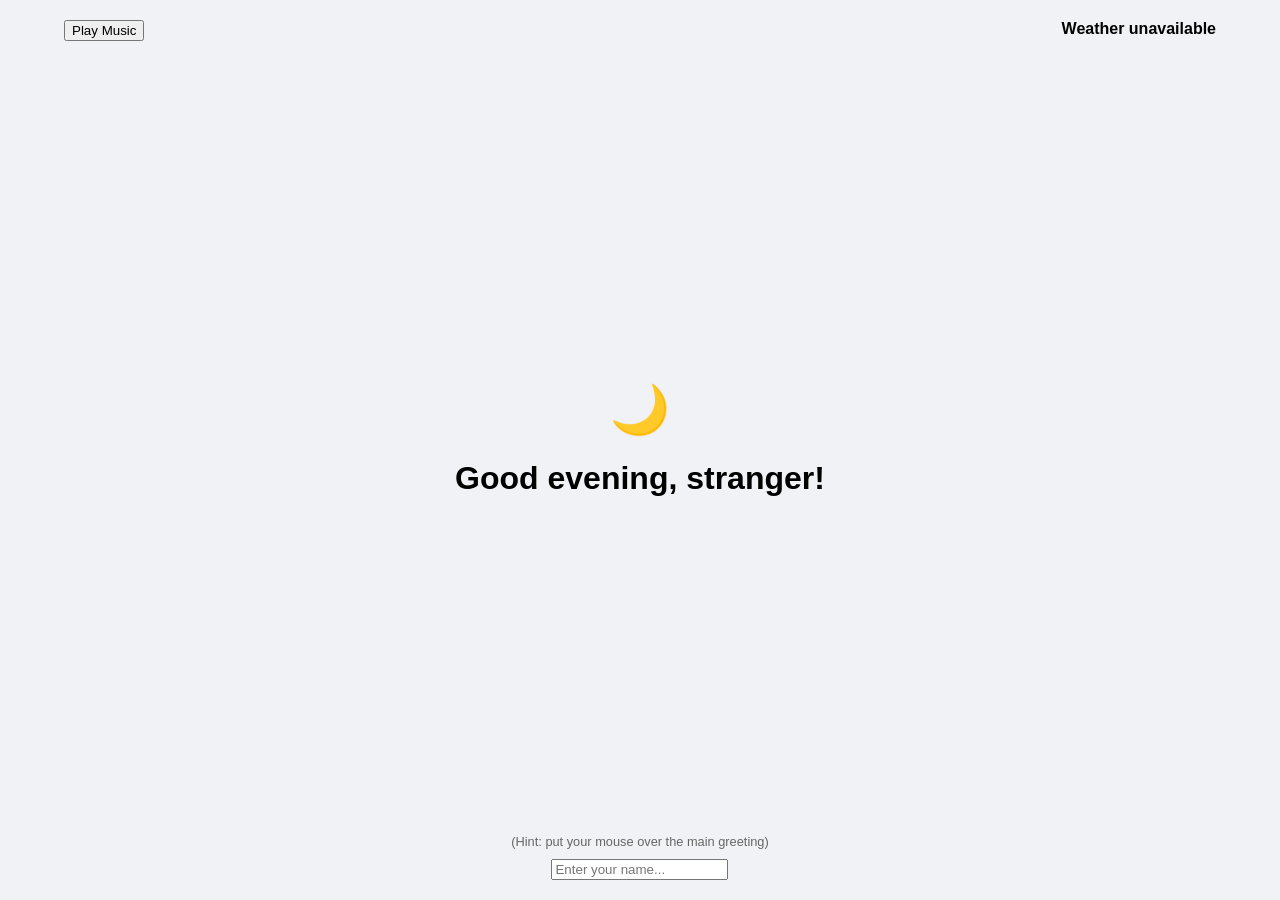
==== Week6/index.html @ 3ff947d9 "Week 6 initial commit" ====
<!DOCTYPE html>
<html lang="en">
<head>
    <meta charset="UTF-8">
    <title>Week 6 - Custom Homepage!</title>
    <link rel="stylesheet" href="styles.css">
</head>
<body>
    <header>
        <button id="muteBtn">Mute Music</button>
        <div id="weather">Loading weather...</div>
    </header>

    <div id="greeting-container">
        <div id="emoji" style="font-size: 3rem;"></div>
        <h1 id="greeting"></h1>
    </div>

    <footer>
        <div class="hint" id="hintText">(Hint: put your mouse over the main greeting)</div>
        <input type="text" id="nameInput" placeholder="Enter your name...">
    </footer>

    <audio id="bgMusic" loop>
        <source src="bartender.mp3" type="audio/mpeg">
    </audio>

    <script src="main.js"></script>
</body>
</html>
---- Week6/styles.css ----
body {
    font-family: sans-serif;
    display: flex;
    flex-direction: column;
    align-items: center;
    justify-content: center;
    height: 100vh;
    margin: 0;
    background: #f0f2f5;
}
        
header {
    position: absolute;
    top: 20px;
    width: 90%;
    display: flex;
    justify-content: space-between;
}
        
#greeting-container {
    text-align: center;
    transition: transform 0.3s;
    cursor: pointer;
}

#greeting-container:hover {
    transform: scale(1.2);
}
        
#weather {
    font-weight: bold;
}
        
footer {
    position: absolute;
    bottom: 20px; 
    display: flex;
    flex-direction: column;
    align-items: center;
    gap: 10px;
}

.hint {
    font-size: 0.8rem;
    color: #666;
}
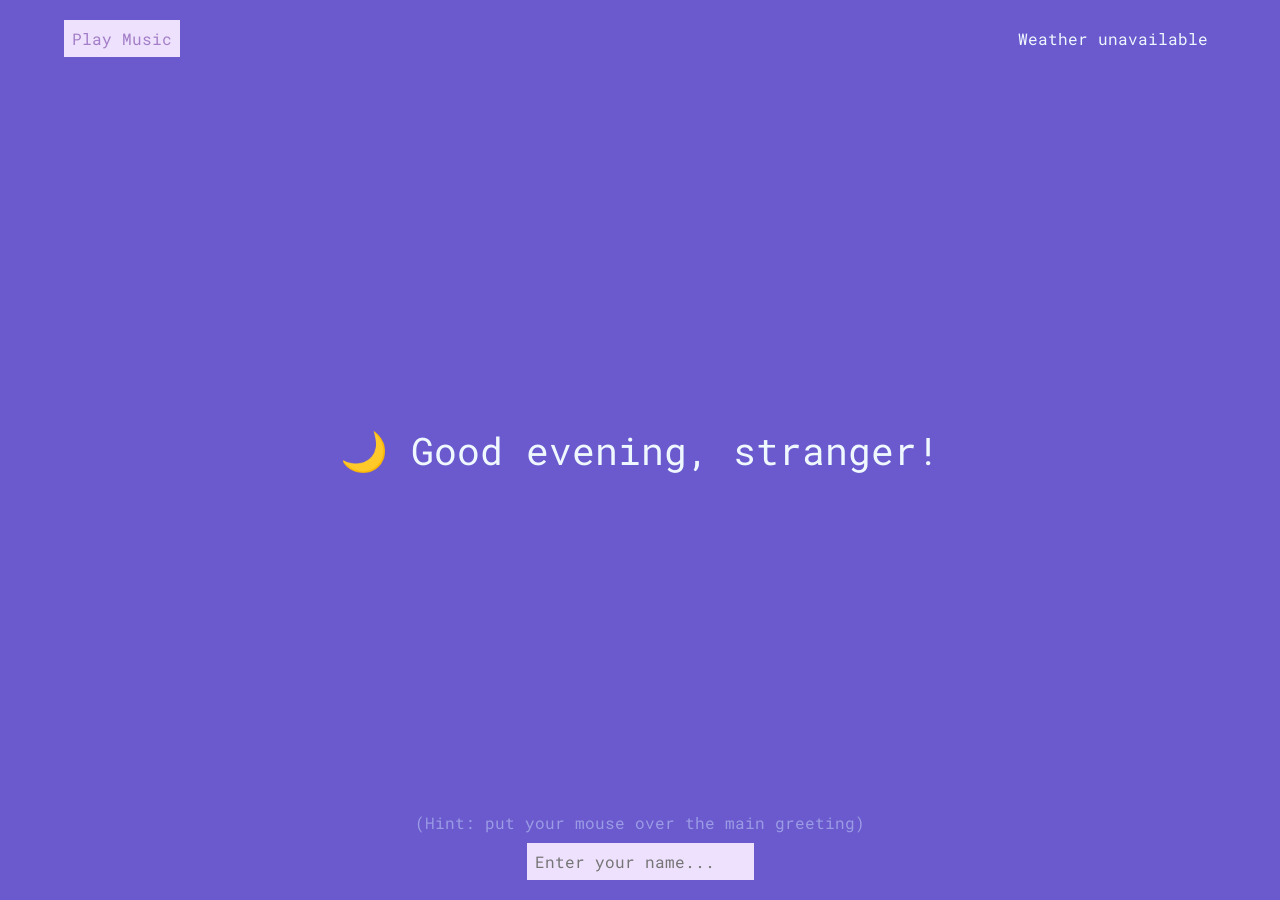
==== commit 7d8625aa: "Week 6 - styles" ====
--- a/Week6/index.html
+++ b/Week6/index.html
@@ -12,8 +12,7 @@
     </header>
 
     <div id="greeting-container">
-        <div id="emoji" style="font-size: 3rem;"></div>
-        <h1 id="greeting"></h1>
+        <div id="greeting"></div>
     </div>
 
     <footer>
--- a/Week6/styles.css
+++ b/Week6/styles.css
@@ -1,12 +1,16 @@
+/* Roboto Mono */
+@import url('https://fonts.googleapis.com/css2?family=Roboto+Mono:ital,wght@0,100..700;1,100..700&display=swap');
+
 body {
-    font-family: sans-serif;
+    font-family: "Roboto Mono", sans-serif;
     display: flex;
     flex-direction: column;
     align-items: center;
     justify-content: center;
     height: 100vh;
     margin: 0;
-    background: #f0f2f5;
+    background: slateblue;
+    color: aliceblue;
 }
         
 header {
@@ -18,17 +22,24 @@
 }
         
 #greeting-container {
+    font-size: 1.6em;
     text-align: center;
     transition: transform 0.3s;
     cursor: pointer;
 }
 
+#emoji {
+    display: inline;
+    font-size: 2em;
+}
+
+#greeting {
+    display: inline;
+    font-size: 1.5em;
+}
+
 #greeting-container:hover {
     transform: scale(1.2);
-}
-        
-#weather {
-    font-weight: bold;
 }
         
 footer {
@@ -41,6 +52,26 @@
 }
 
 .hint {
-    font-size: 0.8rem;
-    color: #666;
+    color: rgb(155, 155, 229);
+}
+
+button, input, #weather {
+    font-family: inherit;
+    font-size: 1em;
+    padding: 0.5em;
+    border-radius: 0;
+    border-style: solid;
+    border: 1px none transparent;
+    background-color: rgb(238, 225, 253);
+    color: rgb(90, 28, 148, 0.5);
+}
+
+#weather {
+    background-color: rgba(240, 248, 255, 0);
+    color: aliceblue;
+}
+
+button:hover {
+    cursor: crosshair;
+    background: rgb(216, 177, 238);
 }
